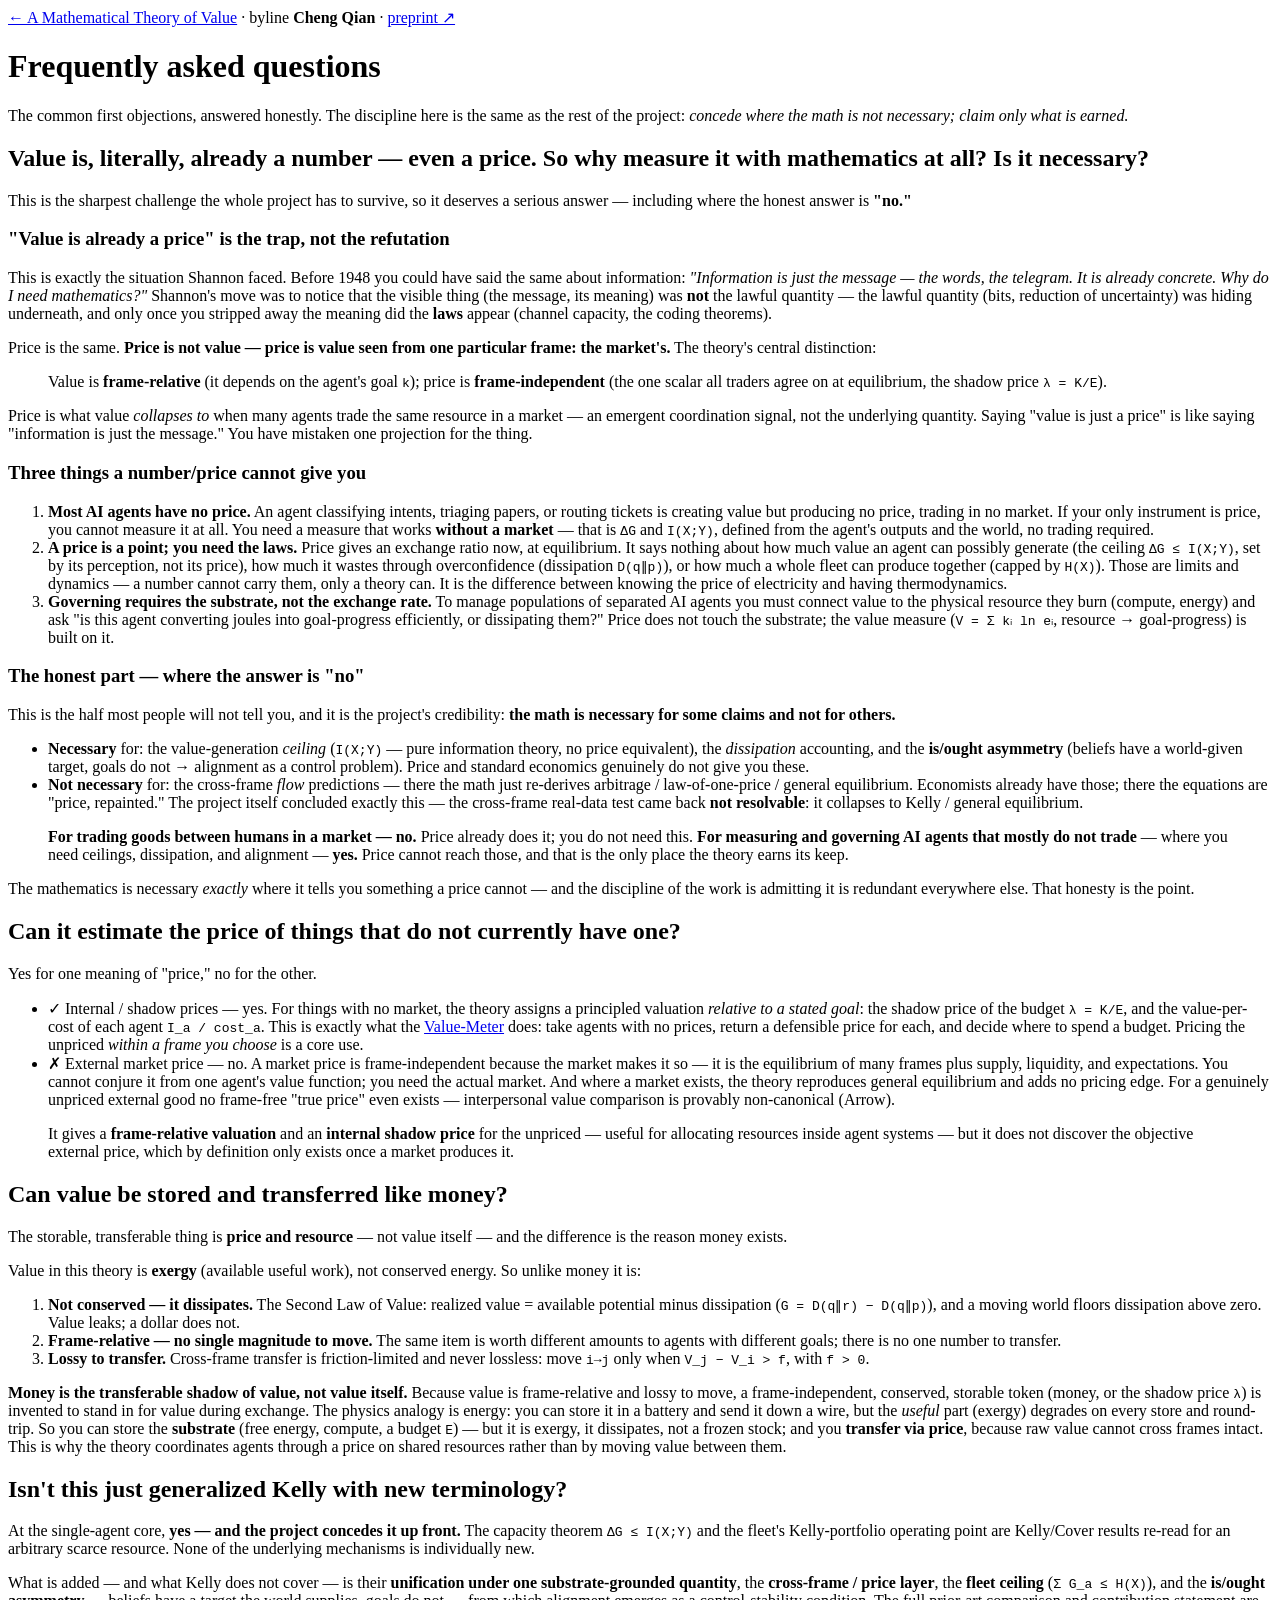
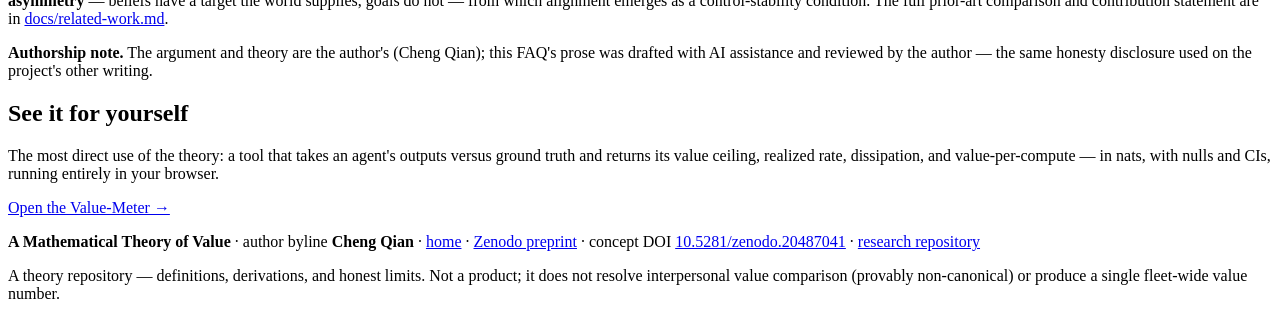
==== tools/value-meter/web/public/faq/index.html @ 8e7aa2f8 "website: add /faq page (value.macrokit.dev/faq) Merge the two FAQ sources into the canonical web pag" ====
<!DOCTYPE html>
<html lang="en">
<head>
<meta charset="utf-8">
<meta name="viewport" content="width=device-width, initial-scale=1">
<title>FAQ — A Mathematical Theory of Value</title>
<meta name="description" content="Honest answers to the common first objections to a mathematical theory of value: isn't value just a price? can it price the unpriced? is value stored like money? isn't this just Kelly? Concedes where the math is not necessary; claims only what is earned.">
<link rel="icon" href="/favicon.svg" type="image/svg+xml">
<link rel="icon" type="image/png" sizes="32x32" href="/favicon-32.png">
<link rel="icon" type="image/png" sizes="16x16" href="/favicon-16.png">
<link rel="apple-touch-icon" href="/apple-touch-icon.png">
<meta name="theme-color" content="#1E1B4B">
<meta property="og:type" content="website">
<meta property="og:url" content="https://value.macrokit.dev/faq">
<meta property="og:title" content="FAQ — A Mathematical Theory of Value">
<meta property="og:description" content="Honest answers to the common first objections — including where the math is not necessary.">
<meta property="og:image" content="https://value.macrokit.dev/og.png">
<meta name="twitter:card" content="summary_large_image">
<meta name="twitter:image" content="https://value.macrokit.dev/og.png">
<link rel="stylesheet" href="/style.css">
</head>
<body>

<header class="hero hero-slim">
  <div class="wrap">
    <div class="kicker"><a href="/">← A Mathematical Theory of Value</a> · byline <strong>Cheng Qian</strong> ·
      <a href="https://zenodo.org/records/20530824" target="_blank" rel="noopener">preprint ↗</a></div>
    <h1>Frequently asked <span class="grad">questions</span></h1>
    <p class="tag">The common first objections, answered honestly. The discipline here is the same as the rest of
      the project: <em>concede where the math is not necessary; claim only what is earned.</em></p>
  </div>
</header>

<main class="wrap">

  <article class="faq-item">
    <h2>Value is, literally, already a number — even a price. So why measure it with mathematics at all? Is it necessary?</h2>
    <p>This is the sharpest challenge the whole project has to survive, so it deserves a serious answer —
      including where the honest answer is <strong>"no."</strong></p>

    <h3>"Value is already a price" is the trap, not the refutation</h3>
    <p>This is exactly the situation Shannon faced. Before 1948 you could have said the same about information:
      <em>"Information is just the message — the words, the telegram. It is already concrete. Why do I need
      mathematics?"</em> Shannon's move was to notice that the visible thing (the message, its meaning) was
      <strong>not</strong> the lawful quantity — the lawful quantity (bits, reduction of uncertainty) was hiding
      underneath, and only once you stripped away the meaning did the <strong>laws</strong> appear (channel
      capacity, the coding theorems).</p>
    <p>Price is the same. <strong>Price is not value — price is value seen from one particular frame: the
      market's.</strong> The theory's central distinction:</p>
    <blockquote class="bet">Value is <strong>frame-relative</strong> (it depends on the agent's goal
      <code>k</code>); price is <strong>frame-independent</strong> (the one scalar all traders agree on at
      equilibrium, the shadow price <code>λ = K/E</code>).</blockquote>
    <p>Price is what value <em>collapses to</em> when many agents trade the same resource in a market — an
      emergent coordination signal, not the underlying quantity. Saying "value is just a price" is like saying
      "information is just the message." You have mistaken one projection for the thing.</p>

    <h3>Three things a number/price cannot give you</h3>
    <ol>
      <li><strong>Most AI agents have no price.</strong> An agent classifying intents, triaging papers, or
        routing tickets is creating value but producing no price, trading in no market. If your only instrument
        is price, you cannot measure it at all. You need a measure that works <strong>without a market</strong> —
        that is <code>ΔG</code> and <code>I(X;Y)</code>, defined from the agent's outputs and the world, no
        trading required.</li>
      <li><strong>A price is a point; you need the laws.</strong> Price gives an exchange ratio now, at
        equilibrium. It says nothing about how much value an agent can possibly generate (the ceiling
        <code>ΔG ≤ I(X;Y)</code>, set by its perception, not its price), how much it wastes through
        overconfidence (dissipation <code>D(q‖p)</code>), or how much a whole fleet can produce together (capped
        by <code>H(X)</code>). Those are limits and dynamics — a number cannot carry them, only a theory can. It
        is the difference between knowing the price of electricity and having thermodynamics.</li>
      <li><strong>Governing requires the substrate, not the exchange rate.</strong> To manage populations of
        separated AI agents you must connect value to the physical resource they burn (compute, energy) and ask
        "is this agent converting joules into goal-progress efficiently, or dissipating them?" Price does not
        touch the substrate; the value measure (<code>V = Σ kᵢ ln eᵢ</code>, resource → goal-progress) is built
        on it.</li>
    </ol>

    <h3>The honest part — where the answer is "no"</h3>
    <p>This is the half most people will not tell you, and it is the project's credibility:
      <strong>the math is necessary for some claims and not for others.</strong></p>
    <ul>
      <li><strong>Necessary</strong> for: the value-generation <em>ceiling</em> (<code>I(X;Y)</code> — pure
        information theory, no price equivalent), the <em>dissipation</em> accounting, and the
        <strong>is/ought asymmetry</strong> (beliefs have a world-given target, goals do not → alignment as a
        control problem). Price and standard economics genuinely do not give you these.</li>
      <li><strong>Not necessary</strong> for: the cross-frame <em>flow</em> predictions — there the math just
        re-derives arbitrage / law-of-one-price / general equilibrium. Economists already have those; there the
        equations are "price, repainted." The project itself concluded exactly this — the cross-frame real-data
        test came back <strong>not resolvable</strong>: it collapses to Kelly / general equilibrium.</li>
    </ul>
    <blockquote class="bet"><strong>For trading goods between humans in a market — no.</strong> Price already
      does it; you do not need this. <strong>For measuring and governing AI agents that mostly do not
      trade</strong> — where you need ceilings, dissipation, and alignment — <strong>yes.</strong> Price cannot
      reach those, and that is the only place the theory earns its keep.</blockquote>
    <p>The mathematics is necessary <em>exactly</em> where it tells you something a price cannot — and the
      discipline of the work is admitting it is redundant everywhere else. That honesty is the point.</p>
  </article>

  <article class="faq-item">
    <h2>Can it estimate the price of things that do not currently have one?</h2>
    <p>Yes for one meaning of "price," no for the other.</p>
    <ul>
      <li><span class="yes">✓ Internal / shadow prices — yes.</span> For things with no market, the theory
        assigns a principled valuation <em>relative to a stated goal</em>: the shadow price of the budget
        <code>λ = K/E</code>, and the value-per-cost of each agent <code>I_a / cost_a</code>. This is exactly
        what the <a href="/tools/value-meter/">Value-Meter</a> does: take agents with no prices, return a
        defensible price for each, and decide where to spend a budget. Pricing the unpriced <em>within a frame
        you choose</em> is a core use.</li>
      <li><span class="no">✗ External market price — no.</span> A market price is frame-independent because the
        market makes it so — it is the equilibrium of many frames plus supply, liquidity, and expectations. You
        cannot conjure it from one agent's value function; you need the actual market. And where a market exists,
        the theory reproduces general equilibrium and adds no pricing edge. For a genuinely unpriced external
        good no frame-free "true price" even exists — interpersonal value comparison is provably non-canonical
        (Arrow).</li>
    </ul>
    <blockquote class="bet">It gives a <strong>frame-relative valuation</strong> and an <strong>internal shadow
      price</strong> for the unpriced — useful for allocating resources inside agent systems — but it does not
      discover the objective external price, which by definition only exists once a market produces it.</blockquote>
  </article>

  <article class="faq-item">
    <h2>Can value be stored and transferred like money?</h2>
    <p>The storable, transferable thing is <strong>price and resource</strong> — not value itself — and the
      difference is the reason money exists.</p>
    <p>Value in this theory is <strong>exergy</strong> (available useful work), not conserved energy. So unlike
      money it is:</p>
    <ol>
      <li><strong>Not conserved — it dissipates.</strong> The Second Law of Value: realized value = available
        potential minus dissipation (<code>G = D(q‖r) − D(q‖p)</code>), and a moving world floors dissipation
        above zero. Value leaks; a dollar does not.</li>
      <li><strong>Frame-relative — no single magnitude to move.</strong> The same item is worth different amounts
        to agents with different goals; there is no one number to transfer.</li>
      <li><strong>Lossy to transfer.</strong> Cross-frame transfer is friction-limited and never lossless: move
        <code>i→j</code> only when <code>V_j − V_i &gt; f</code>, with <code>f &gt; 0</code>.</li>
    </ol>
    <p><strong>Money is the transferable shadow of value, not value itself.</strong> Because value is
      frame-relative and lossy to move, a frame-independent, conserved, storable token (money, or the shadow
      price <code>λ</code>) is invented to stand in for value during exchange. The physics analogy is energy: you
      can store it in a battery and send it down a wire, but the <em>useful</em> part (exergy) degrades on every
      store and round-trip. So you can store the <strong>substrate</strong> (free energy, compute, a budget
      <code>E</code>) — but it is exergy, it dissipates, not a frozen stock; and you <strong>transfer via
      price</strong>, because raw value cannot cross frames intact. This is why the theory coordinates agents
      through a price on shared resources rather than by moving value between them.</p>
  </article>

  <article class="faq-item">
    <h2>Isn't this just generalized Kelly with new terminology?</h2>
    <p>At the single-agent core, <strong>yes — and the project concedes it up front.</strong> The capacity
      theorem <code>ΔG ≤ I(X;Y)</code> and the fleet's Kelly-portfolio operating point are Kelly/Cover results
      re-read for an arbitrary scarce resource. None of the underlying mechanisms is individually new.</p>
    <p>What is added — and what Kelly does not cover — is their <strong>unification under one substrate-grounded
      quantity</strong>, the <strong>cross-frame / price layer</strong>, the <strong>fleet ceiling</strong>
      (<code>Σ G_a ≤ H(X)</code>), and the <strong>is/ought asymmetry</strong> — beliefs have a target the world
      supplies, goals do not — from which alignment emerges as a control-stability condition. The full prior-art
      comparison and contribution statement are in
      <a href="https://github.com/macrokit/value/blob/main/docs/related-work.md" target="_blank" rel="noopener">docs/related-work.md</a>.</p>
  </article>

  <p class="disclosure"><strong>Authorship note.</strong> The argument and theory are the author's (Cheng Qian);
    this FAQ's prose was drafted with AI assistance and reviewed by the author — the same honesty disclosure used
    on the project's other writing.</p>

  <section class="cta-band">
    <h2>See it for yourself</h2>
    <p>The most direct use of the theory: a tool that takes an agent's outputs versus ground truth and returns its
      value ceiling, realized rate, dissipation, and value-per-compute — in nats, with nulls and CIs, running
      entirely in your browser.</p>
    <a class="btn-cta primary big" href="/tools/value-meter/">Open the Value-Meter →</a>
  </section>

</main>

<footer class="wrap">
  <p><strong>A Mathematical Theory of Value</strong> · author byline <strong>Cheng Qian</strong> ·
    <a href="/">home</a> ·
    <a href="https://zenodo.org/records/20530824" target="_blank" rel="noopener">Zenodo preprint</a> ·
    concept DOI <a href="https://doi.org/10.5281/zenodo.20487041" target="_blank" rel="noopener">10.5281/zenodo.20487041</a> ·
    <a href="https://github.com/macrokit/value" target="_blank" rel="noopener">research repository</a></p>
  <p class="fine">A theory repository — definitions, derivations, and honest limits. Not a product; it does not
    resolve interpersonal value comparison (provably non-canonical) or produce a single fleet-wide value number.</p>
</footer>

</body>
</html>
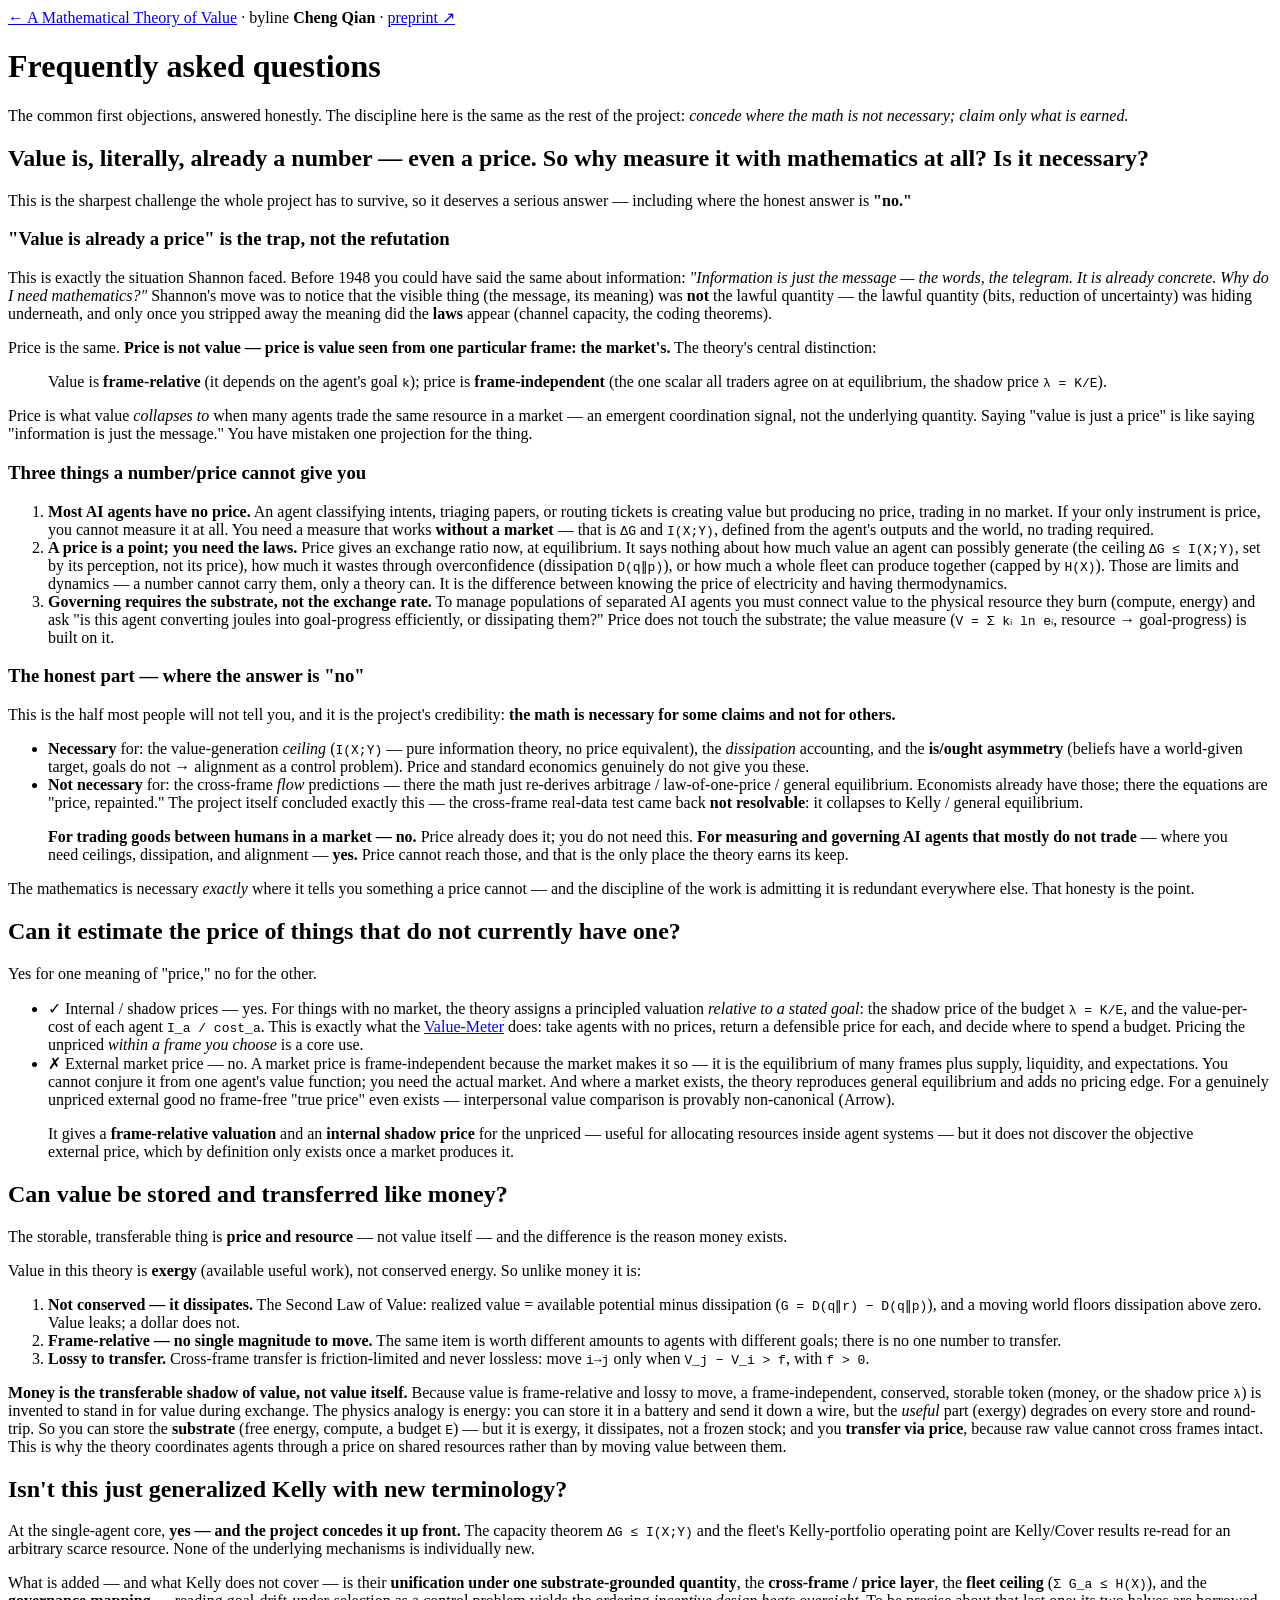
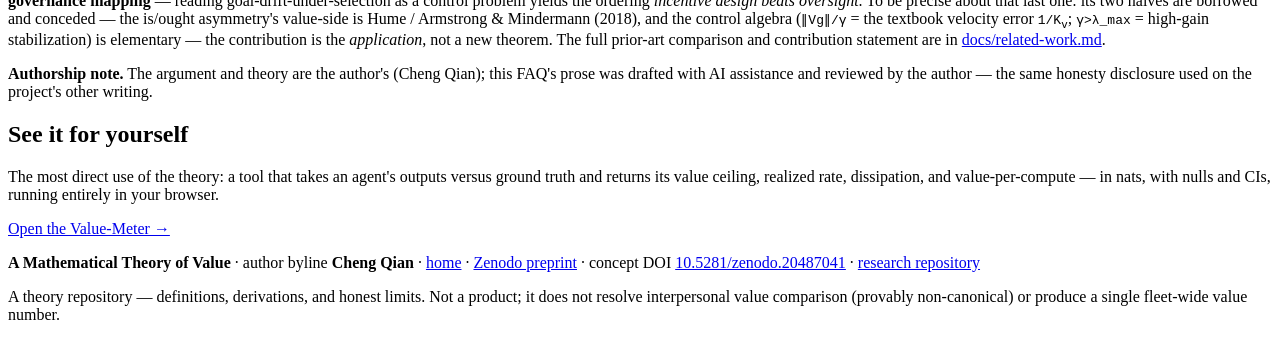
==== commit 1b7fd259: "website: sync homepage + FAQ with the audited priority concessions Bring the live site's novelty fra" ====
--- a/tools/value-meter/web/public/faq/index.html
+++ b/tools/value-meter/web/public/faq/index.html
@@ -149,9 +149,13 @@
       re-read for an arbitrary scarce resource. None of the underlying mechanisms is individually new.</p>
     <p>What is added — and what Kelly does not cover — is their <strong>unification under one substrate-grounded
       quantity</strong>, the <strong>cross-frame / price layer</strong>, the <strong>fleet ceiling</strong>
-      (<code>Σ G_a ≤ H(X)</code>), and the <strong>is/ought asymmetry</strong> — beliefs have a target the world
-      supplies, goals do not — from which alignment emerges as a control-stability condition. The full prior-art
-      comparison and contribution statement are in
+      (<code>Σ G_a ≤ H(X)</code>), and the <strong>governance mapping</strong> — reading goal-drift-under-selection
+      as a control problem yields the ordering <em>incentive design beats oversight</em>. To be precise about that
+      last one: its two halves are borrowed and conceded — the is/ought asymmetry's value-side is Hume / Armstrong
+      &amp; Mindermann (2018), and the control algebra (<code>‖Vg‖/γ</code> = the textbook velocity error
+      <code>1/K<sub>v</sub></code>; <code>γ&gt;λ_max</code> = high-gain stabilization) is elementary — the
+      contribution is the <em>application</em>, not a new theorem. The full prior-art comparison and contribution
+      statement are in
       <a href="https://github.com/macrokit/value/blob/main/docs/related-work.md" target="_blank" rel="noopener">docs/related-work.md</a>.</p>
   </article>
 
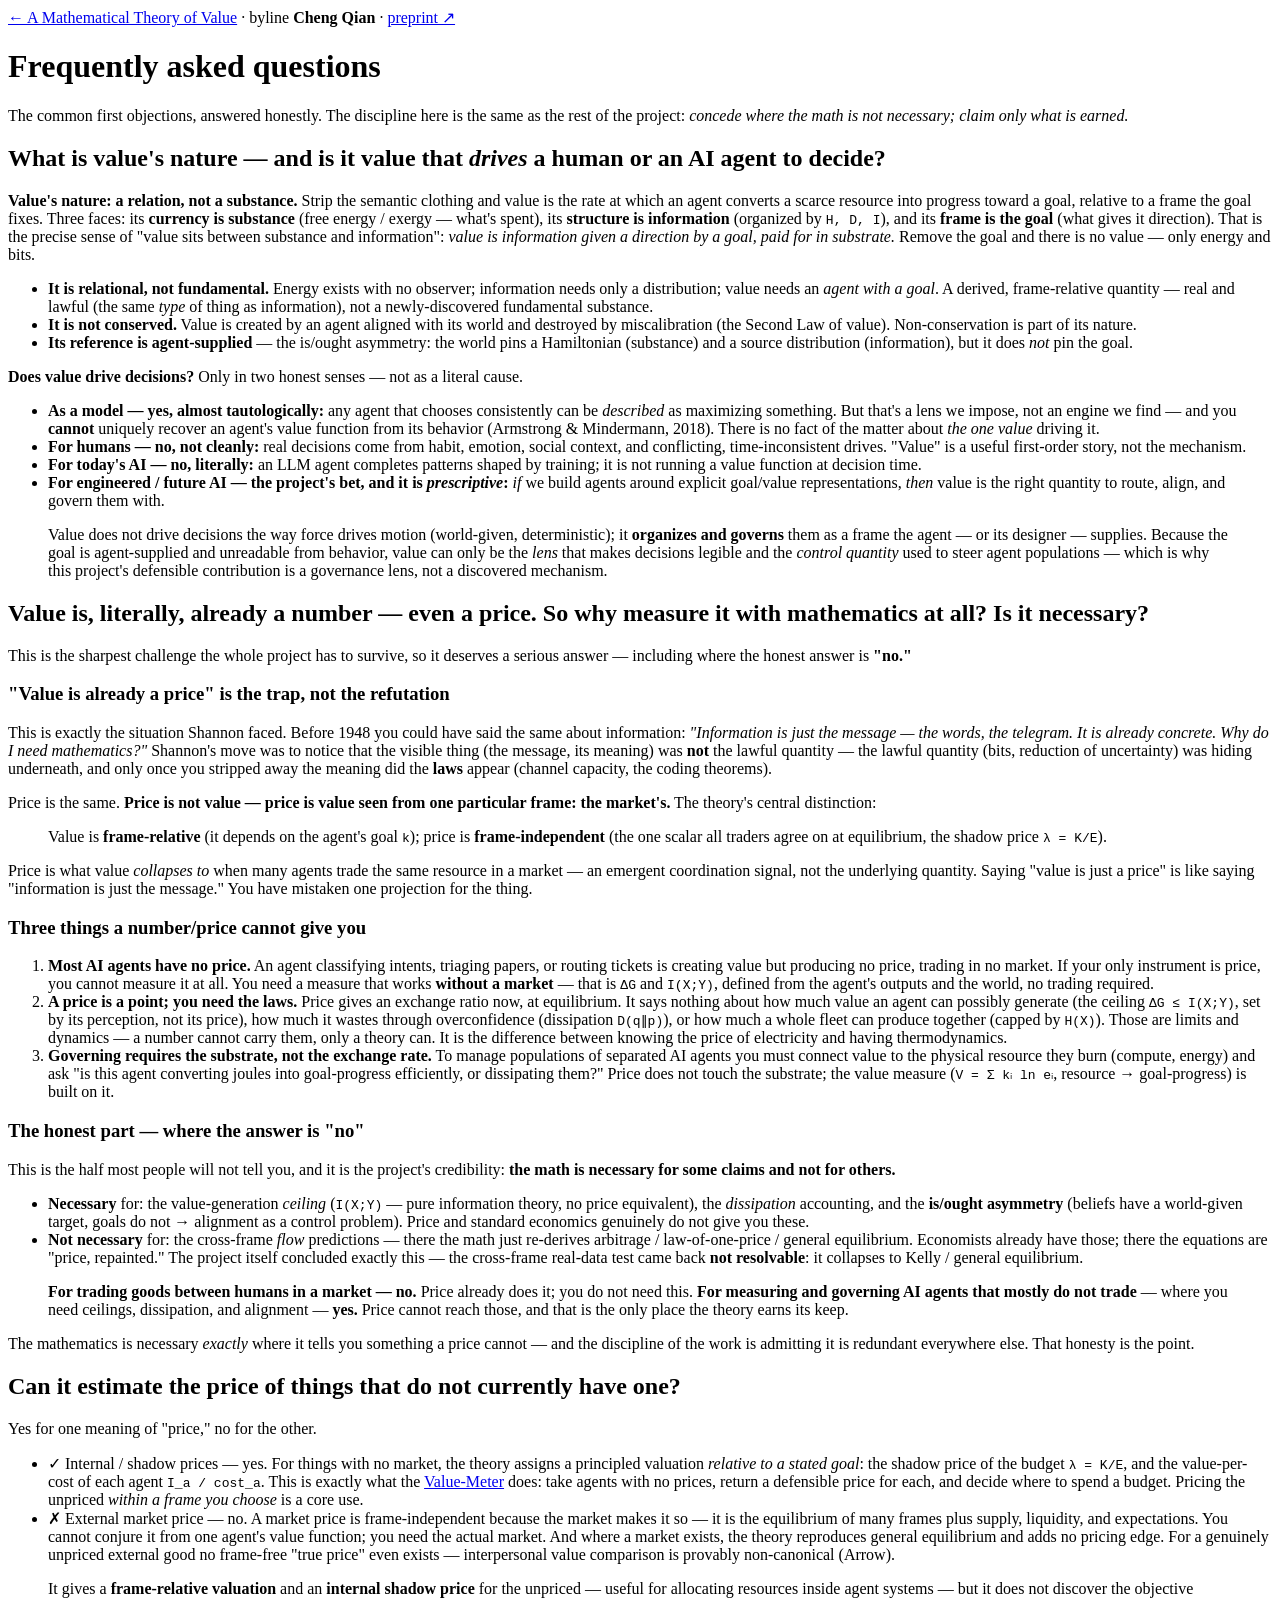
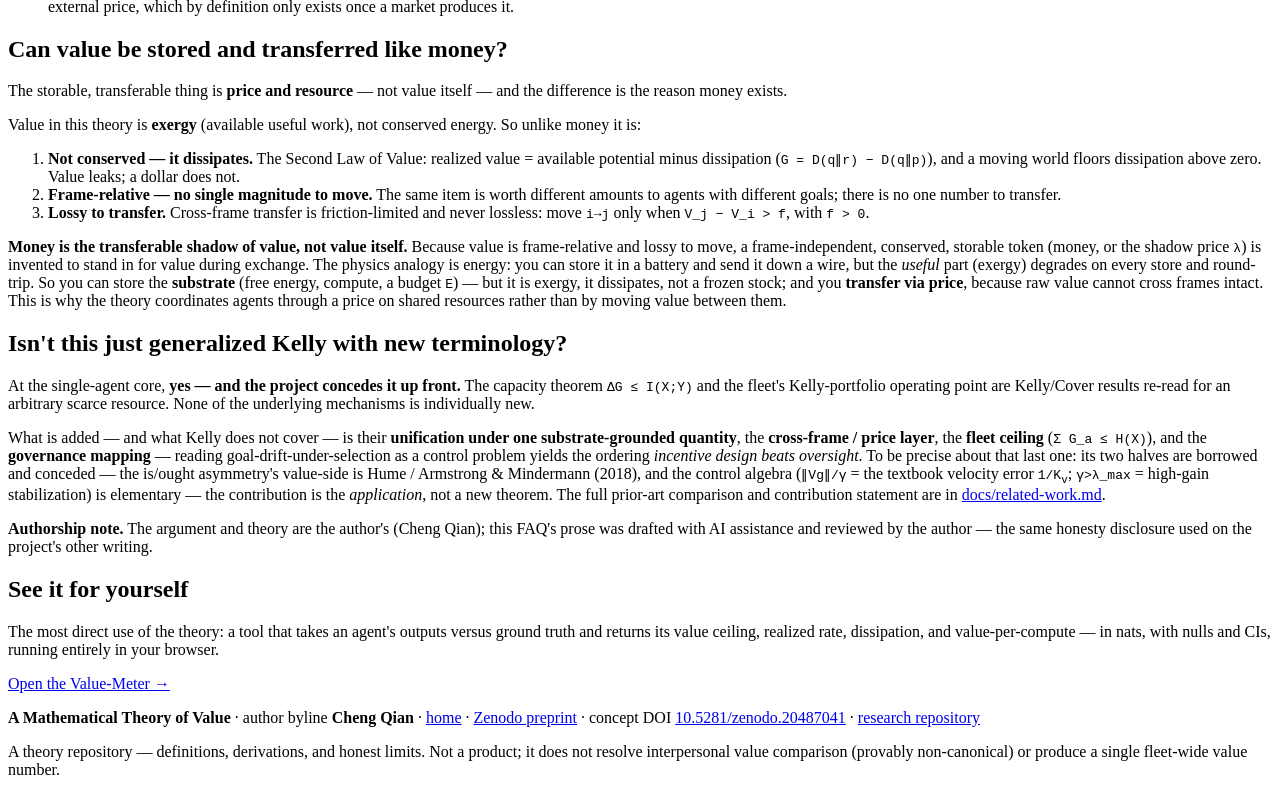
==== commit b0c5cbf4: "FAQ: add "what is value's nature, and does value drive decisions?" New opening entry on both the rep" ====
--- a/tools/value-meter/web/public/faq/index.html
+++ b/tools/value-meter/web/public/faq/index.html
@@ -34,6 +34,45 @@
 <main class="wrap">
 
   <article class="faq-item">
+    <h2>What is value's nature — and is it value that <em>drives</em> a human or an AI agent to decide?</h2>
+    <p><strong>Value's nature: a relation, not a substance.</strong> Strip the semantic clothing and value is the
+      rate at which an agent converts a scarce resource into progress toward a goal, relative to a frame the goal
+      fixes. Three faces: its <strong>currency is substance</strong> (free energy / exergy — what's spent), its
+      <strong>structure is information</strong> (organized by <code>H, D, I</code>), and its <strong>frame is the
+      goal</strong> (what gives it direction). That is the precise sense of "value sits between substance and
+      information": <em>value is information given a direction by a goal, paid for in substrate.</em> Remove the
+      goal and there is no value — only energy and bits.</p>
+    <ul>
+      <li><strong>It is relational, not fundamental.</strong> Energy exists with no observer; information needs
+        only a distribution; value needs an <em>agent with a goal</em>. A derived, frame-relative quantity — real
+        and lawful (the same <em>type</em> of thing as information), not a newly-discovered fundamental substance.</li>
+      <li><strong>It is not conserved.</strong> Value is created by an agent aligned with its world and destroyed
+        by miscalibration (the Second Law of value). Non-conservation is part of its nature.</li>
+      <li><strong>Its reference is agent-supplied</strong> — the is/ought asymmetry: the world pins a Hamiltonian
+        (substance) and a source distribution (information), but it does <em>not</em> pin the goal.</li>
+    </ul>
+    <p><strong>Does value drive decisions?</strong> Only in two honest senses — not as a literal cause.</p>
+    <ul>
+      <li><strong>As a model — yes, almost tautologically:</strong> any agent that chooses consistently can be
+        <em>described</em> as maximizing something. But that's a lens we impose, not an engine we find — and you
+        <strong>cannot</strong> uniquely recover an agent's value function from its behavior (Armstrong &amp;
+        Mindermann, 2018). There is no fact of the matter about <em>the one value</em> driving it.</li>
+      <li><strong>For humans — no, not cleanly:</strong> real decisions come from habit, emotion, social context,
+        and conflicting, time-inconsistent drives. "Value" is a useful first-order story, not the mechanism.</li>
+      <li><strong>For today's AI — no, literally:</strong> an LLM agent completes patterns shaped by training; it
+        is not running a value function at decision time.</li>
+      <li><strong>For engineered / future AI — the project's bet, and it is <em>prescriptive</em>:</strong> <em>if</em>
+        we build agents around explicit goal/value representations, <em>then</em> value is the right quantity to
+        route, align, and govern them with.</li>
+    </ul>
+    <blockquote class="bet">Value does not drive decisions the way force drives motion (world-given,
+      deterministic); it <strong>organizes and governs</strong> them as a frame the agent — or its designer —
+      supplies. Because the goal is agent-supplied and unreadable from behavior, value can only be the <em>lens</em>
+      that makes decisions legible and the <em>control quantity</em> used to steer agent populations — which is why
+      this project's defensible contribution is a governance lens, not a discovered mechanism.</blockquote>
+  </article>
+
+  <article class="faq-item">
     <h2>Value is, literally, already a number — even a price. So why measure it with mathematics at all? Is it necessary?</h2>
     <p>This is the sharpest challenge the whole project has to survive, so it deserves a serious answer —
       including where the honest answer is <strong>"no."</strong></p>
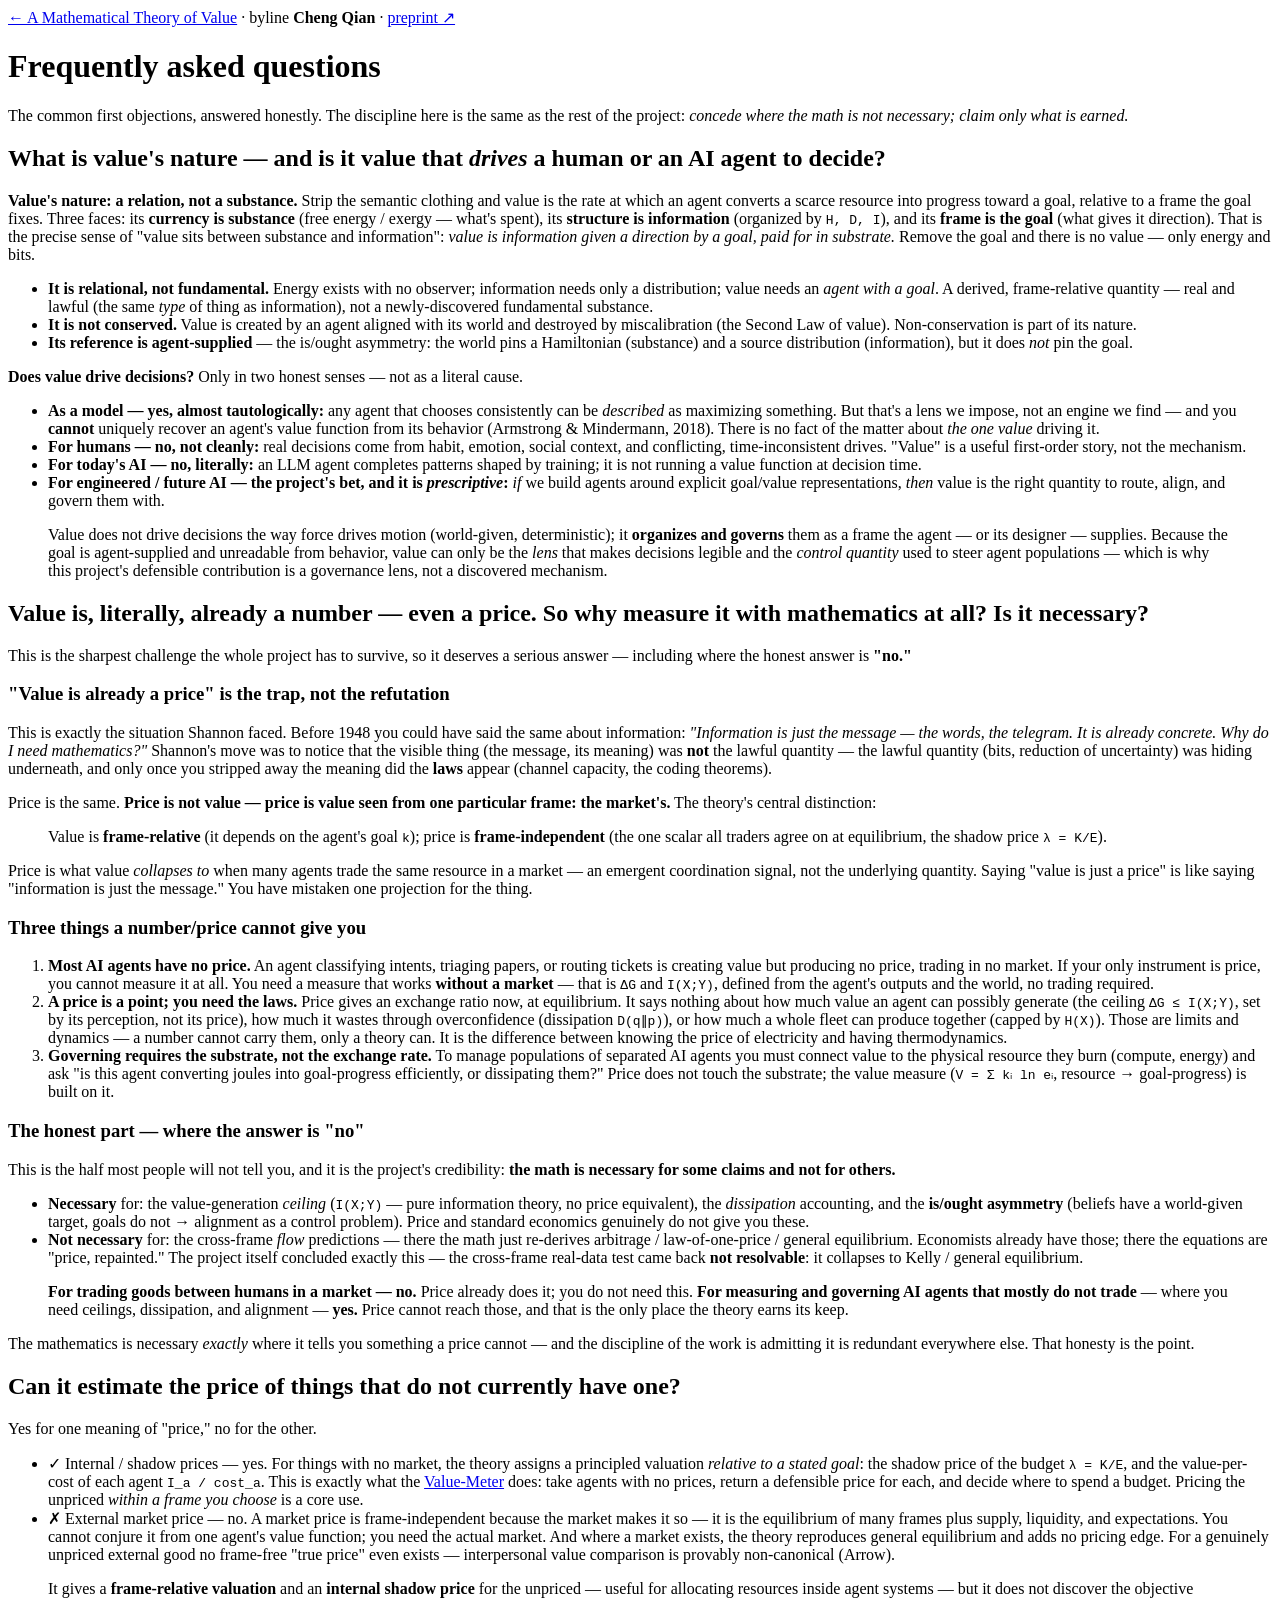
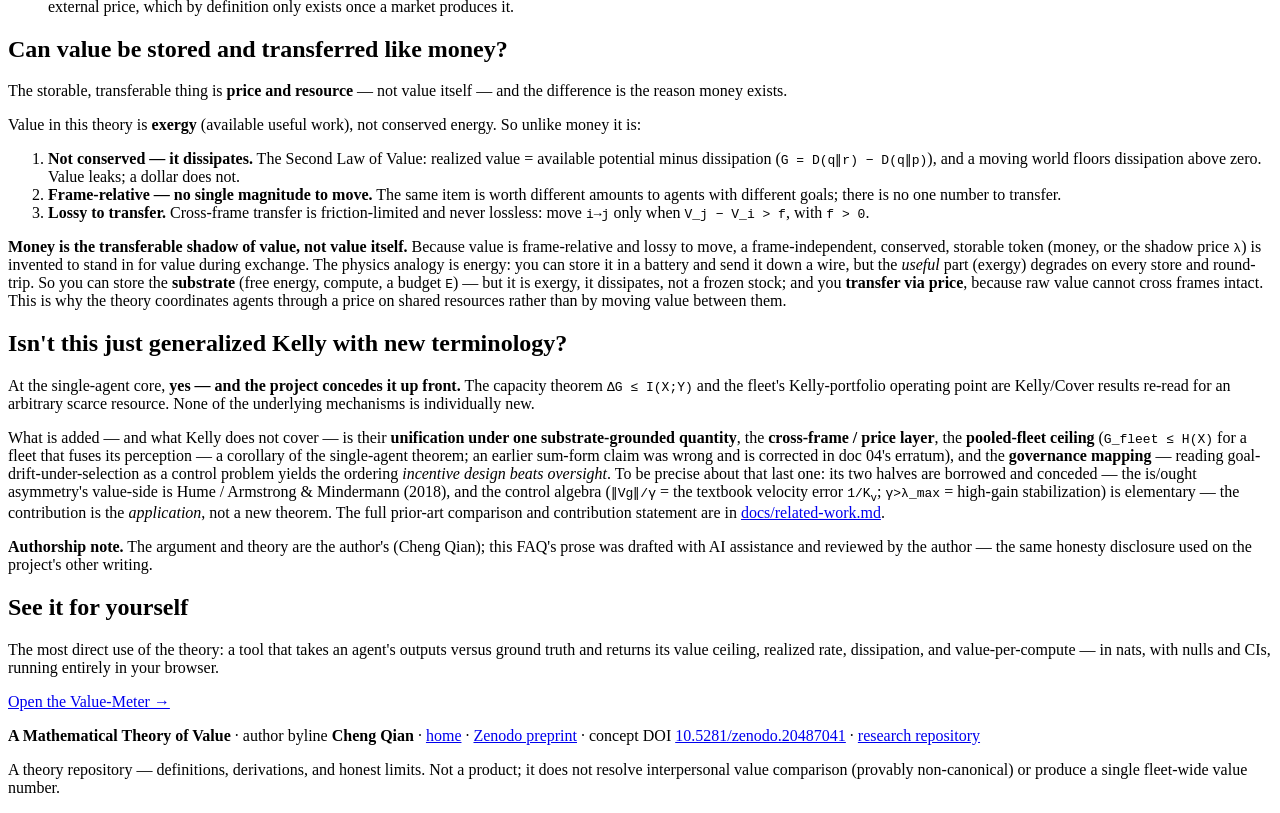
==== commit 4997f017: "Correctness audit: the sum-form Fleet Value Ceiling was false — fix everywhere External review found" ====
--- a/tools/value-meter/web/public/faq/index.html
+++ b/tools/value-meter/web/public/faq/index.html
@@ -24,7 +24,7 @@
 <header class="hero hero-slim">
   <div class="wrap">
     <div class="kicker"><a href="/">← A Mathematical Theory of Value</a> · byline <strong>Cheng Qian</strong> ·
-      <a href="https://zenodo.org/records/20530824" target="_blank" rel="noopener">preprint ↗</a></div>
+      <a href="https://doi.org/10.5281/zenodo.20487041" target="_blank" rel="noopener">preprint ↗</a></div>
     <h1>Frequently asked <span class="grad">questions</span></h1>
     <p class="tag">The common first objections, answered honestly. The discipline here is the same as the rest of
       the project: <em>concede where the math is not necessary; claim only what is earned.</em></p>
@@ -187,8 +187,10 @@
       theorem <code>ΔG ≤ I(X;Y)</code> and the fleet's Kelly-portfolio operating point are Kelly/Cover results
       re-read for an arbitrary scarce resource. None of the underlying mechanisms is individually new.</p>
     <p>What is added — and what Kelly does not cover — is their <strong>unification under one substrate-grounded
-      quantity</strong>, the <strong>cross-frame / price layer</strong>, the <strong>fleet ceiling</strong>
-      (<code>Σ G_a ≤ H(X)</code>), and the <strong>governance mapping</strong> — reading goal-drift-under-selection
+      quantity</strong>, the <strong>cross-frame / price layer</strong>, the <strong>pooled-fleet ceiling</strong>
+      (<code>G_fleet ≤ H(X)</code> for a fleet that fuses its perception — a corollary of the single-agent
+      theorem; an earlier sum-form claim was wrong and is corrected in doc 04's erratum), and the
+      <strong>governance mapping</strong> — reading goal-drift-under-selection
       as a control problem yields the ordering <em>incentive design beats oversight</em>. To be precise about that
       last one: its two halves are borrowed and conceded — the is/ought asymmetry's value-side is Hume / Armstrong
       &amp; Mindermann (2018), and the control algebra (<code>‖Vg‖/γ</code> = the textbook velocity error
@@ -215,7 +217,7 @@
 <footer class="wrap">
   <p><strong>A Mathematical Theory of Value</strong> · author byline <strong>Cheng Qian</strong> ·
     <a href="/">home</a> ·
-    <a href="https://zenodo.org/records/20530824" target="_blank" rel="noopener">Zenodo preprint</a> ·
+    <a href="https://doi.org/10.5281/zenodo.20487041" target="_blank" rel="noopener">Zenodo preprint</a> ·
     concept DOI <a href="https://doi.org/10.5281/zenodo.20487041" target="_blank" rel="noopener">10.5281/zenodo.20487041</a> ·
     <a href="https://github.com/macrokit/value" target="_blank" rel="noopener">research repository</a></p>
   <p class="fine">A theory repository — definitions, derivations, and honest limits. Not a product; it does not
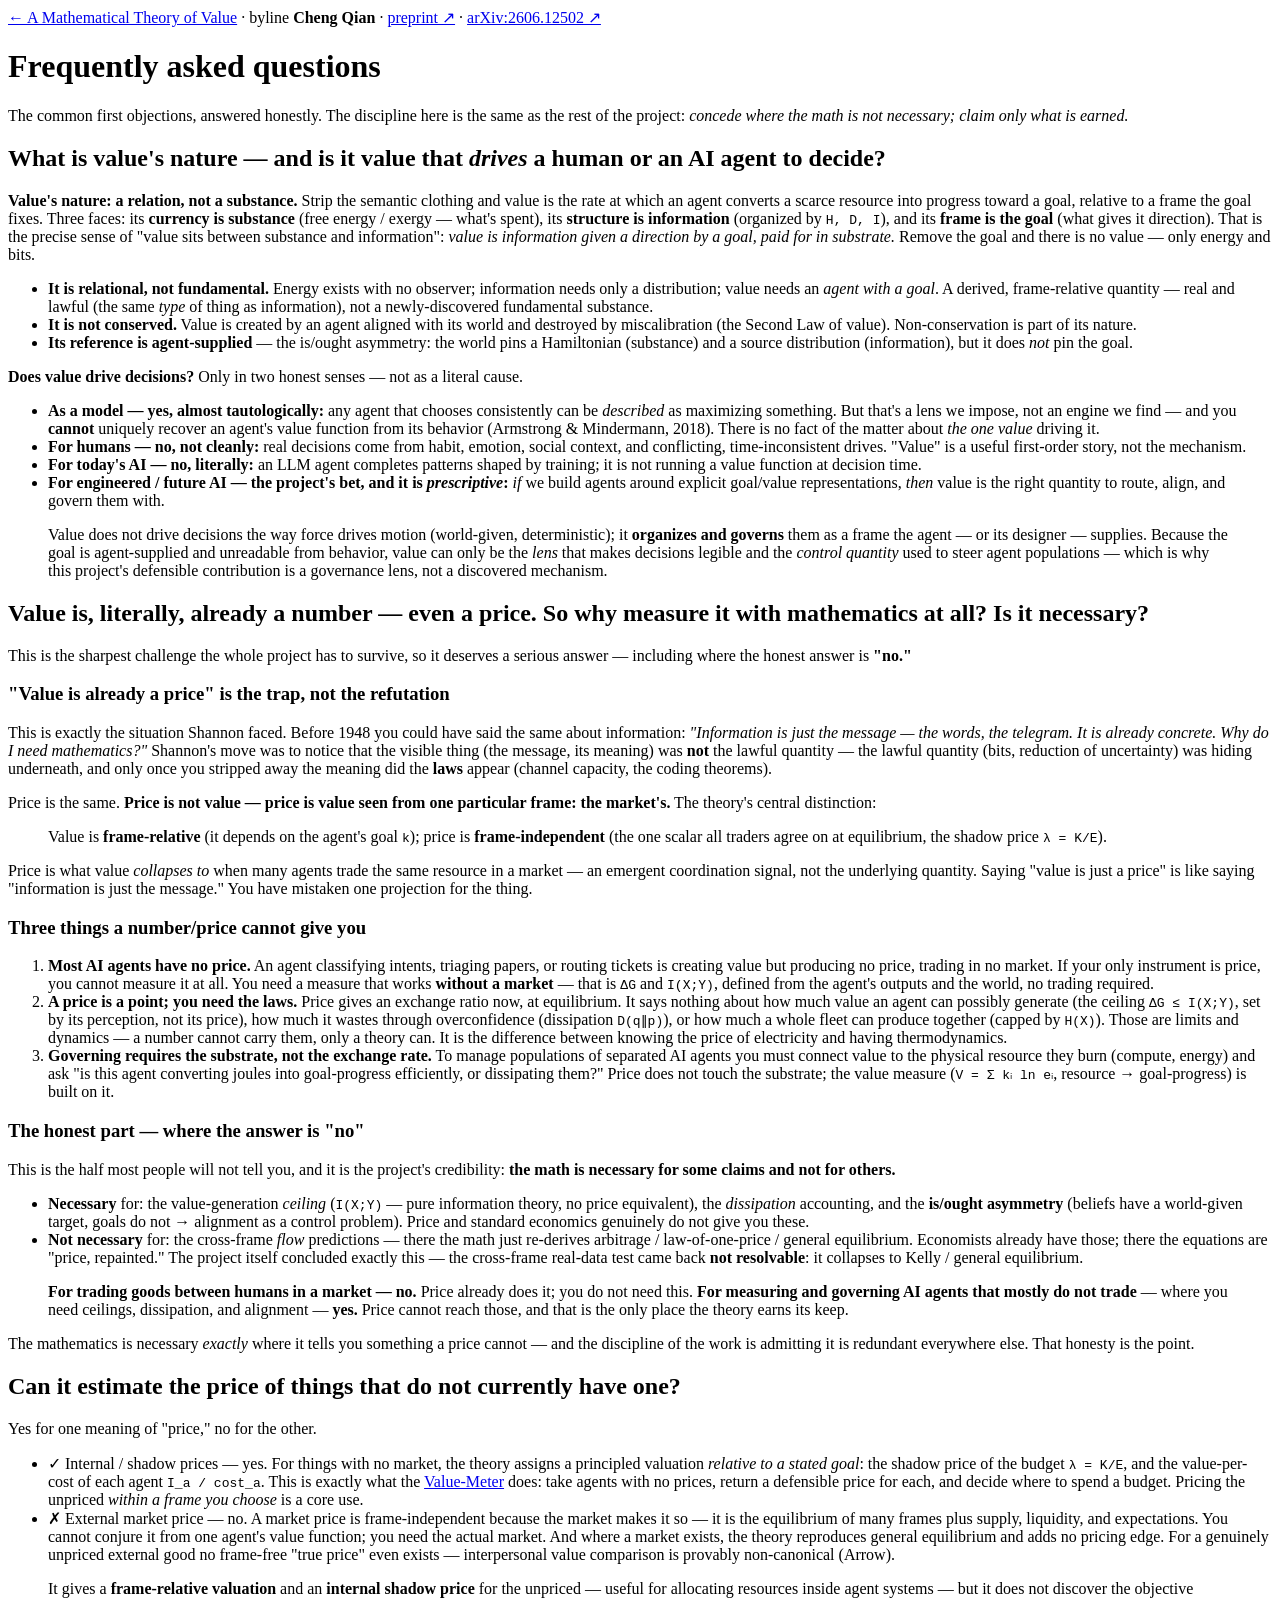
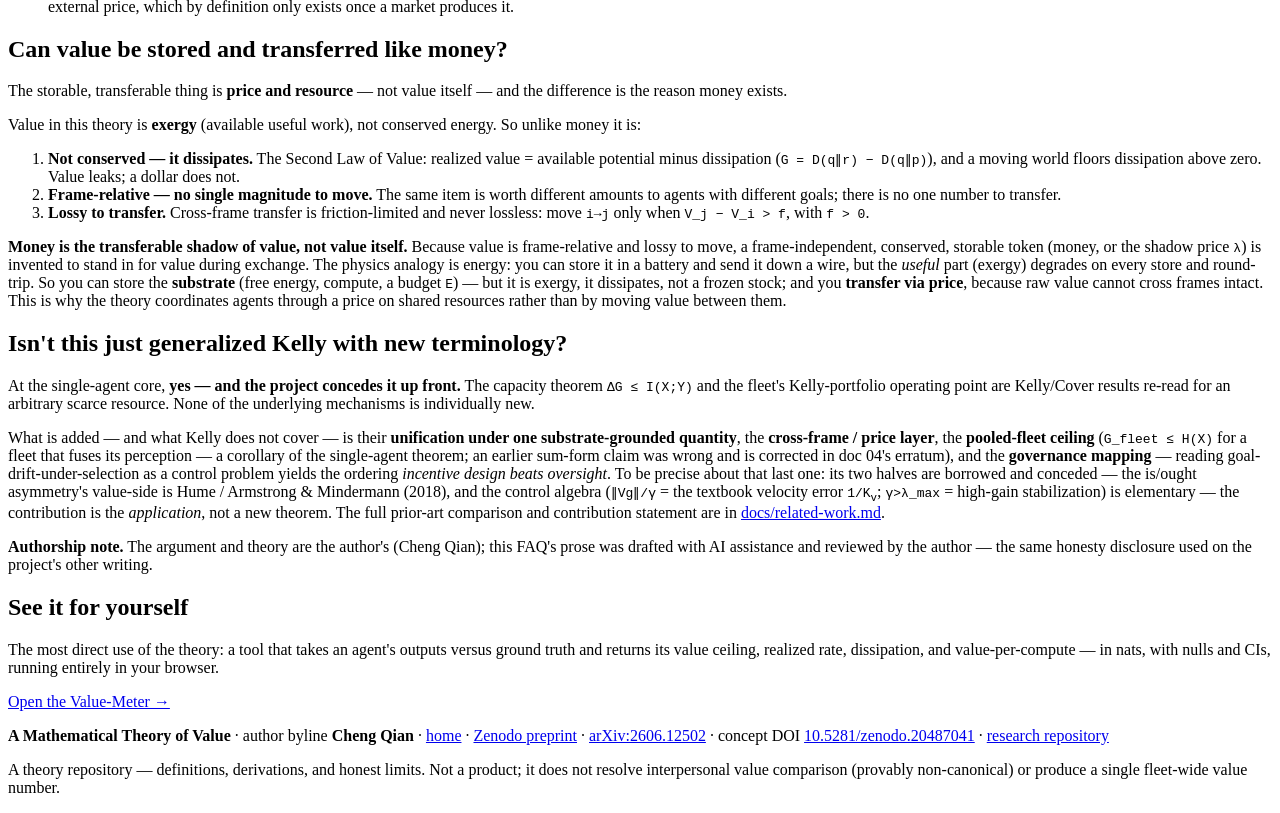
==== commit 929900ba: "arXiv:2606.12502 announced — propagate ID to README, site, ROADMAP Primary physics.soc-ph (moderator" ====
--- a/tools/value-meter/web/public/faq/index.html
+++ b/tools/value-meter/web/public/faq/index.html
@@ -24,7 +24,8 @@
 <header class="hero hero-slim">
   <div class="wrap">
     <div class="kicker"><a href="/">← A Mathematical Theory of Value</a> · byline <strong>Cheng Qian</strong> ·
-      <a href="https://doi.org/10.5281/zenodo.20487041" target="_blank" rel="noopener">preprint ↗</a></div>
+      <a href="https://doi.org/10.5281/zenodo.20487041" target="_blank" rel="noopener">preprint ↗</a> ·
+      <a href="https://arxiv.org/abs/2606.12502" target="_blank" rel="noopener">arXiv:2606.12502 ↗</a></div>
     <h1>Frequently asked <span class="grad">questions</span></h1>
     <p class="tag">The common first objections, answered honestly. The discipline here is the same as the rest of
       the project: <em>concede where the math is not necessary; claim only what is earned.</em></p>
@@ -218,6 +219,7 @@
   <p><strong>A Mathematical Theory of Value</strong> · author byline <strong>Cheng Qian</strong> ·
     <a href="/">home</a> ·
     <a href="https://doi.org/10.5281/zenodo.20487041" target="_blank" rel="noopener">Zenodo preprint</a> ·
+    <a href="https://arxiv.org/abs/2606.12502" target="_blank" rel="noopener">arXiv:2606.12502</a> ·
     concept DOI <a href="https://doi.org/10.5281/zenodo.20487041" target="_blank" rel="noopener">10.5281/zenodo.20487041</a> ·
     <a href="https://github.com/macrokit/value" target="_blank" rel="noopener">research repository</a></p>
   <p class="fine">A theory repository — definitions, derivations, and honest limits. Not a product; it does not
